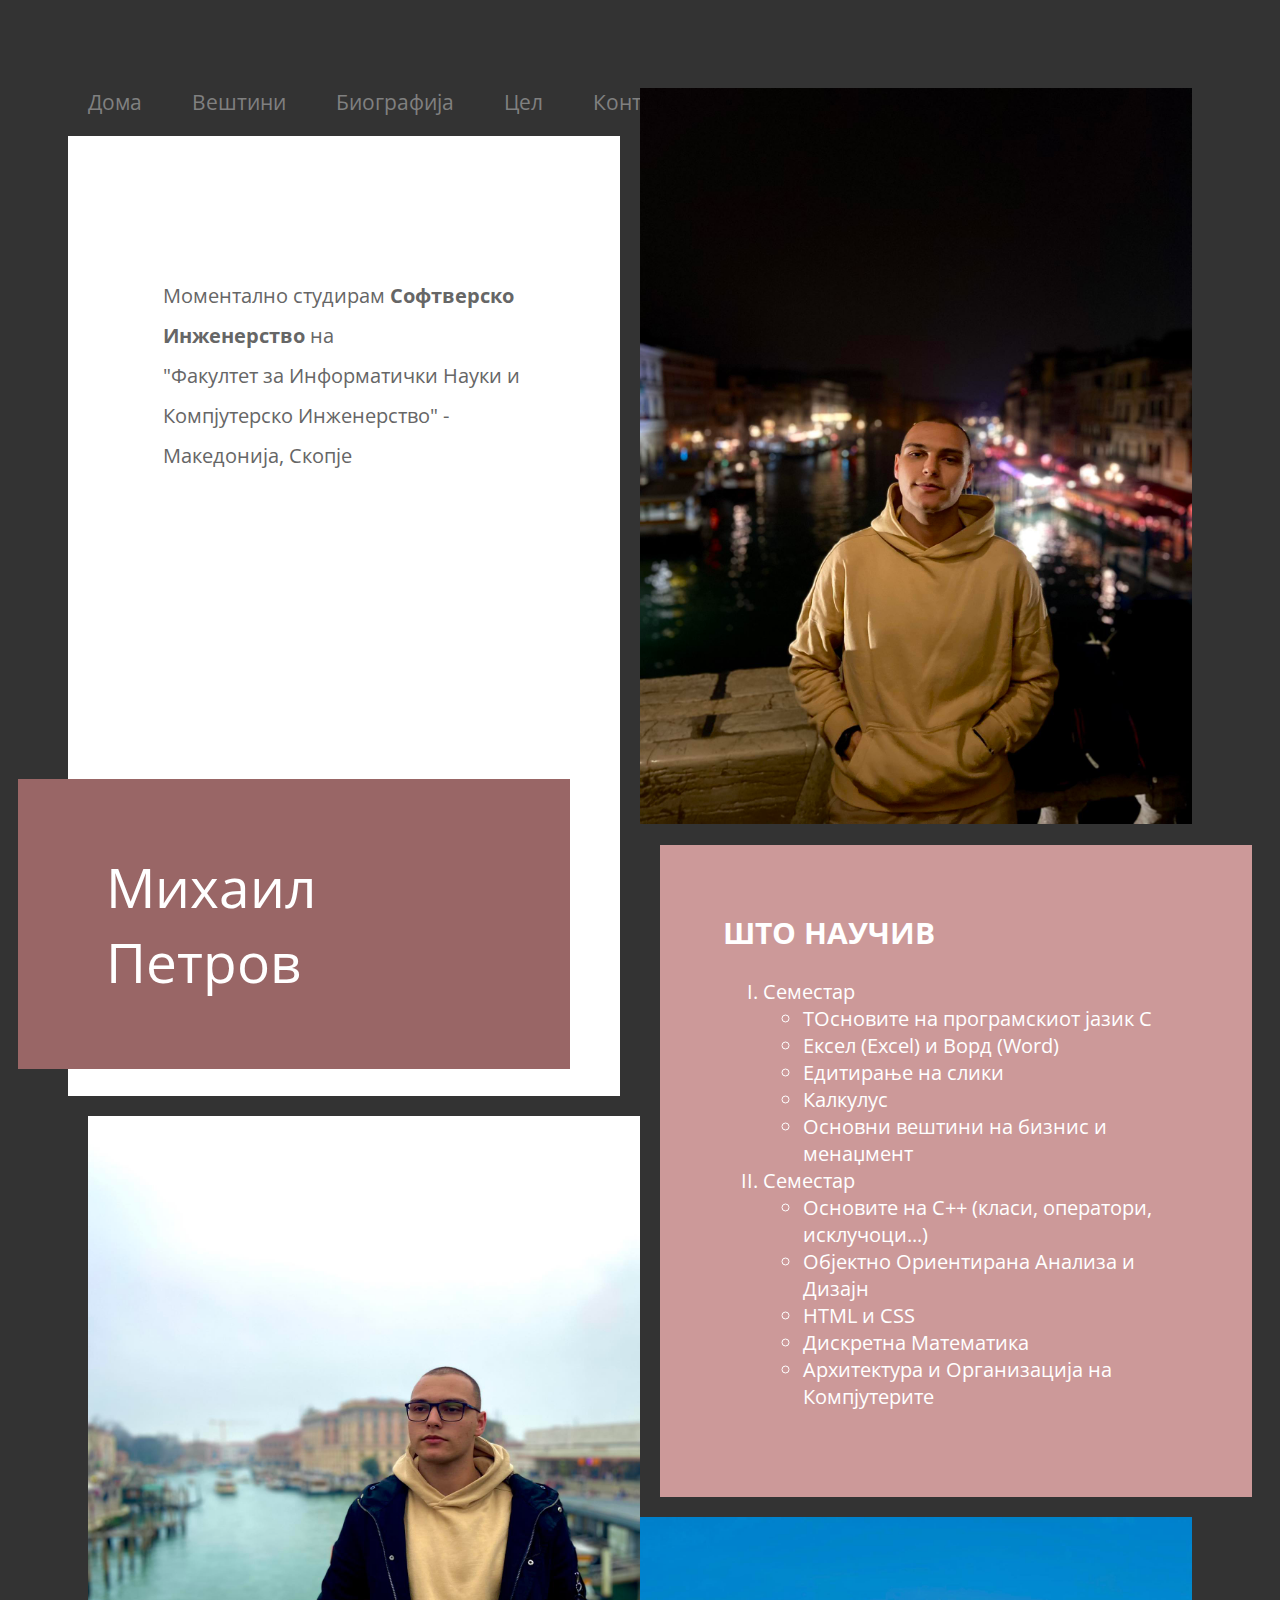
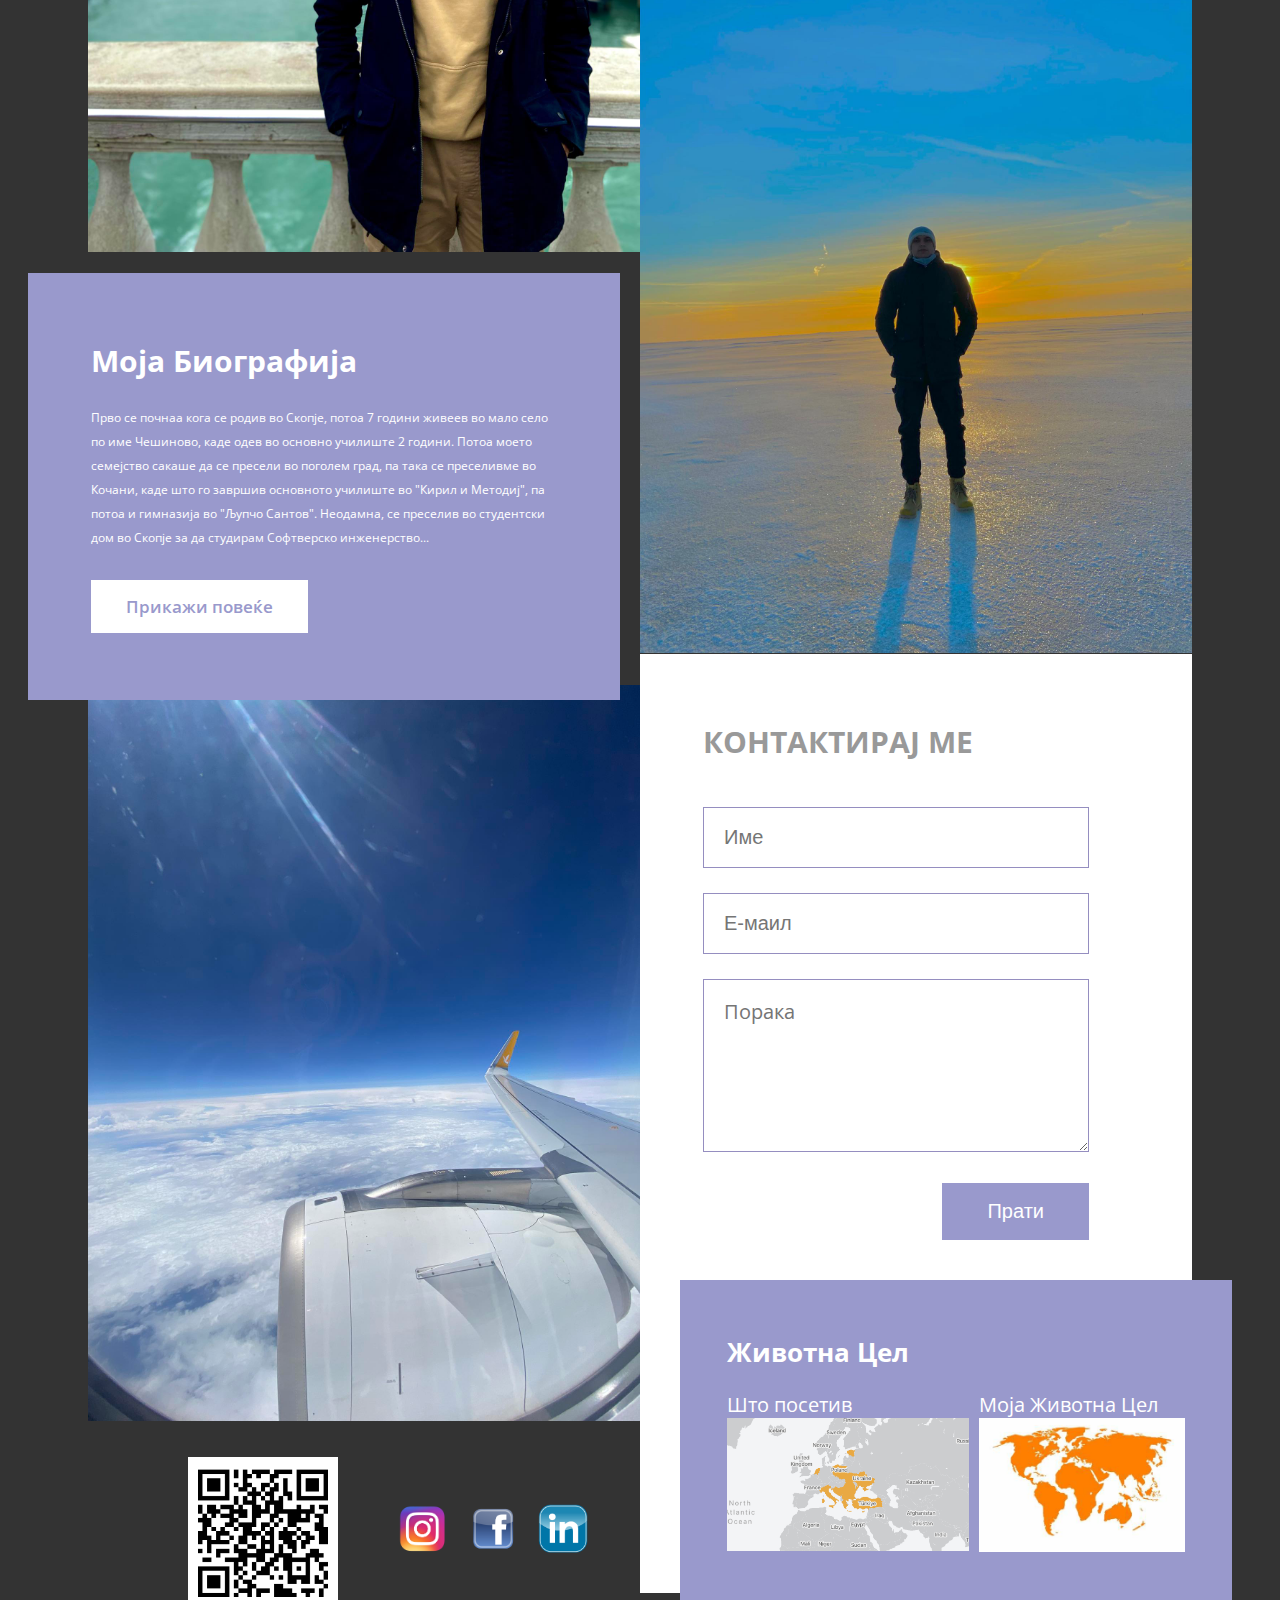
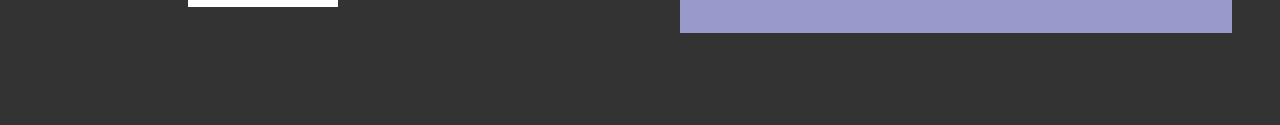
==== Macedonian.html @ 36874217 "Add files via upload" ====
<!DOCTYPE html>
<html lang="en">

<head>
  <meta charset="UTF-8">
  <meta name="viewport" content="width=device-width, initial-scale=1.0">
  <meta http-equiv="X-UA-Compatible" content="ie=edge">
  <title>Михаил Петров</title>

  <link rel="stylesheet" href="https://fonts.googleapis.com/css?family=Open+Sans:400,600">
  <link rel="stylesheet" href="css/css.css">
</head>

<body class="tm-bg-dark">
<a id="makedonski" href="index.html"><img src="img/UK%20flag.png" height="20" width="30"/></a>
<main class="tm-container masonry">
  <div id="nav">
    <ul>
      <li> <a href="#pocetok" class="nav"> Дома</a></li>
      <li><a href="#skills" class="nav">Вештини</a></li>
      <li><a href="#mybio" class="nav">Биографија</a></li>
      <li><a href="#goal" class="nav">Цел</a></li>
      <li><a href="#contact" class="nav">Контакт</a></li>
    </ul>
  </div>
  <div class="item tm-bg-white tm-block tm-block-left" data-desktop-seq-no="1" data-mobile-seq-no="1">
    <p id="tm-hero-text"><span id="pocetok"> Моментално студирам</span> <b>Софтверско Инженерство</b> на <br>
      "Факултет за Информатички Науки и Компјутерско Инженерство" - Македонија, Скопје</p>
    <p id="mapa"><iframe src="https://www.google.com/maps/embed?pb=!1m18!1m12!1m3!1d1202.3561960601708!2d21.40722436514613!3d42.00400082567023!2m3!1f0!2f0!3f0!3m2!1i1024!2i768!4f13.1!3m3!1m2!1s0x13541443605aa4ab%3A0x33d56647e5b87264!2z0KTQsNC60YPQu9GC0LXRgiDQt9CwINC40L3RhNC-0YDQvNCw0YLQuNGH0LrQuCDQvdCw0YPQutC4INC4INC60L7QvNC_0ZjRg9GC0LXRgNGB0LrQviDQuNC90LbQtdC90LXRgNGB0YLQstC-ICjQpNCY0J3QmtCYKQ!5e0!3m2!1smk!2smk!4v1688305893850!5m2!1smk!2smk" width="400" height="200" style="border:0;" allowfullscreen="" loading="lazy" referrerpolicy="no-referrer-when-downgrade"></iframe></p>
    <header class="tm-block-brand">
      <div class="tm-bg-primary-dark tm-text-white tm-block-brand-inner">
        <h1 class="tm-brand-name">Михаил Петров</h1>
      </div>
    </header>
  </div>
  <div class="item" data-desktop-seq-no="2" data-mobile-seq-no="4">
    <img src="img/venice.jpg" alt="Image" class="tm-img-left">
  </div>
  <div id="mybio" class="item tm-bg-secondary tm-text-white tm-block tm-block-wider tm-block-pad tm-block-left-2" data-desktop-seq-no="3"
       data-mobile-seq-no="5">
    <input id="ch" type="checkbox">
    <h2>Моја Биографија</h2>
    <p class="bio">Прво се почнаа кога се родив во Скопје, потоа 7 години живеев во мало село по име Чешиново, каде одев во основно училиште 2 години. Потоа моето семејство сакаше да се пресели во поголем град, па така се преселивме во Кочани, каде што го завршив основното училиште во "Кирил и Методиј", па потоа и гимназија во "Љупчо Сантов". Неодамна, се преселив во студентски дом во Скопје за да студирам Софтверско инженерство...
    </p>
    <div id="plustekst">
      <p class="bio">Jа видов мојата страст за патување, танцување и се поврзано со музика кога станав член на фолклорен ансембл на 12 годишна возраст. Тоа ми овозможи да патувам низ Европа, дури и некои делови од Азија. Тогаш сфатив, дека обожавам да запознавам и да научам за нови култури и како луѓето живеат со различен менталитет од нашиот.</p>
      <p class="bio">И затоа сакам да најдам работа, како што ја нареков "Мојата Работа од Соништа", односно да работам од далеку и да патувам низ целиот свет!</p>
      <label for="ch" class="tm-btn tm-btn-small tm-btn-primary tm-mt">Прикажи помалку</label>
    </div>
    <label for="ch" class="tm-btn tm-btn-small tm-btn-primary tm-mt">Прикажи повеќе</label>
  </div>
  <div class="item" data-desktop-seq-no="4" data-mobile-seq-no="8">
    <img src="img/plane.jpg" alt="Image" class="tm-img-left">
  </div>
  <div class="tm-footer" id="tmFooter" data-desktop-seq-no="5" data-mobile-seq-no="9">
    <img id="qr" src="img/instagram%20qr.png" alt="QR Code" class="tm-img-qr">
    <ul id="kontakti" type="none">
      <li><a id="insta" href="https://instagram.com/petrovmihail10"><img class="instaikona" src="img/instagram-Logo-PNG-Transparent-Background-download.png" width="50" height="50" alt="instagram icon"></a></li>
      <li><a href="https://facebook.com/petrovmihail10"><img class="instaikona" src="img/facebook logo.png" height="50" width="50"/></a></li>
      <li><a href="https://www.linkedin.com/in/mihail-petrov-1125b3255"><img class="instaikona" src="img/R.png" height="50" width="50"/></a></li>
    </ul>
  </div>
  <div class="item" data-desktop-seq-no="6" data-mobile-seq-no="2">
    <img src="img/alsovenice.jpg" alt="Image">
  </div>
  <div class="item tm-block-right" data-desktop-seq-no="7" data-mobile-seq-no="3">
    <div class="tm-block-right-inner tm-bg-primary-light tm-text-white tm-block tm-block-wider tm-block-pad" id="skills">
      <header>
        <h2 class="tm-text-uppercase">
          Што научив
        </h2>
      </header>
      <ol type="I">
        <li>Семестар<br>
          <ul>
            <li>TОсновите на програмскиот јазик C</li>
            <li>Ексел (Excel) и Ворд (Word)</li>
            <li>Едитирање на слики</li>
            <li>Калкулус</li>
            <li>Основни вештини на бизнис и менаџмент</li>
          </ul>
        </li>
        <li>Семестар<br>
          <ul>
            <li>Основите на C++ (класи, оператори, исклучоци...)</li>
            <li>Објектно Ориентирана Анализа и Дизајн</li>
            <li>HTML и CSS</li>
            <li>Дискретна Математика</li>
            <li>Архитектура и Организација на Компјутерите</li>
          </ul>
        </li>
      </ol>
    </div>
  </div>

  <div class="item" data-desktop-seq-no="8" data-mobile-seq-no="6">
    <img src="img/estonia.jpg" alt="Image">
  </div>

  <div class="item tm-bg-white tm-block tm-form-section" data-desktop-seq-no="9" data-mobile-seq-no="7">
    <div id="contact" class="tm-form-container tm-block-pad tm-pb-0">
      <header>
        <h2 class="tm-text-uppercase tm-text-gray-light tm-mb">
          Контактирај ме
        </h2>
      </header>
      <form action="mailto:petrovmihail1011@yahoo.com" class="tm-contact-form" method="POST">
        <div class="tm-form-group">
          <input type="text" id="contact_name" name="contact_name" class="form-control" placeholder="Име" required/>
        </div>
        <div class="tm-form-group">
          <input type="email" id="contact_email" name="contact_email" class="form-control" placeholder="Е-маил" required/>
        </div>
        <div class="tm-form-group">
          <textarea rows="5" id="contact_message" name="contact_message" class="form-control" placeholder="Порака" required></textarea>
        </div>
        <div class="tm-text-right">
          <button type="submit" class="tm-btn tm-btn-secondary tm-btn-pad-big">Прати</button>
        </div>
      </form>
    </div>

    <div class="tm-form-section-tag">
      <div class="tm-bg-secondary tm-text-white tm-block-pad tm-form-section-tag-inner">
        <header>
          <h2>Животна Цел</h2>
        </header>
        <ul id="goal">
          <li>Што посетив<br>
            <img id="visited" src="img/visited.png" height="450" width="555"/>
          <li>Моја Животна Цел<br>

            <img src="img/goal.jpg" height="307" width="474"/></li>
        </ul>
      </div>
    </div>
  </div>

</main>
</body>

</html>
---- css/css.css ----
body {
  font-family: "Open Sans", sans-serif;
  font-size: 20px;
  color: #666666;
  -webkit-font-smoothing: antialiased;
  padding: 80px;
  overflow-x: hidden;
}
#kontakti{
  display: flex;
}
#qr{
  margin-left: 100px;
}
#kontakti li{
  margin-right: 20px;
}
#nav ul{
  display: flex;
  list-style-type: none;
  margin-top: 0;
  padding-left: 0;
}
#nav li{
  margin-bottom: 20px;
  margin-right: 50px;
  font-size: 21px;
}
#nav li:last-of-type{
  margin-right: 0;
}
#mapa{
margin-left: 100px;
  margin-top: 20px;
}

#makedonski{
  position: absolute;
  margin-top: -30px;
  margin-left: 1200px;
}
#makedonski:hover{
  scale: 130%;
}

#goal{
  list-style-type: none;
  display: flex;
  padding: 0;
}

#goal li:first-of-type{
  margin-right: 10px;
}

.instaikona:hover{
  scale: 115%;
}
.bio{
  font-size: 12px;
}

.nav{
  color: grey;
}
.nav:hover{
  color: white;
}

#ch{
  display: none;
}
#ch:checked ~ #plustekst{
  display:block;
}
#ch:checked ~ label {
  display: none;
}
#plustekst{
  display: none;
}
textarea {
  font-family: "Open Sans", sans-serif;
}

a {
	color: #FF0;
  text-decoration: none;
}

button {
  border: none;
}

a,
button {
  -webkit-transition: all 0.3s ease;
  -o-transition: all 0.3s ease;
  transition: all 0.3s ease;
  cursor: pointer;
}

h2 {
  margin-top: 0;
}

p {
  line-height: 2;
  margin: 0;
}

.tm-container {
  max-width: 1200px;
  width: 100%;
  margin-left: auto;
  margin-right: auto;
  position: relative;
}

.masonry {
  -webkit-column-count: 2;
  column-count: 2;
  -webkit-column-gap: 0;
  column-gap: 0;
}

.item {
  display: inline-block;
  margin: 0;
  width: 100%;
}

img {
  max-width: 100%;
  height: auto;
}

.tm-relative {
  position: relative;
}

.tm-block {
  position: relative;
  -webkit-box-sizing: border-box;
  box-sizing: border-box;
  max-width: 600px;
}

.tm-block-wider {
  max-width: 640px;
  width: calc(100% + 40px);
}

.tm-block-left {
  right: 20px;
  bottom: 20px;
}

.tm-block-left-2 {
  right: 60px;
  top: 15px;
}

.tm-block-right {
  padding: 15px 0 20px 20px;
}

.tm-img-left {
  display: block;
  margin-right: 0;
  margin-left: auto;
}

#tm-hero-text {
  padding: 140px 95px 0;
}

.tm-block-pad {
  padding: 67px 63px;
}

.tm-block-icon {
  text-align: center;
  display: block;
  margin: 0 30px 30px;
}

.tm-block-brand {
  position: relative;
  margin-top: 70px;
  margin-bottom: 27px;
}

.tm-block-brand-inner {
  position: relative;
  right: 50px;
  padding: 70px 48px;
  display: -webkit-box;
  display: -ms-flexbox;
  display: flex;
  -webkit-box-align: center;
  -ms-flex-align: center;
  align-items: center;
}

.tm-brand-name {
  margin: 0 40px 0;
  font-size: 55px;
  font-weight: 400;
}

.tm-bg-dark {
  background-color: #333333;
}

.tm-bg-white {
  background-color: #ffffff;
}

.tm-btn {
  padding: 15px 25px;
  display: inline-block;
  font-size: 1em;
}

.tm-btn-small {
  font-size: 17px;
  font-weight: 600;
  padding: 15px 35px;
}

.tm-btn-pad-big {
  padding: 17px 45px;
}

.tm-btn-primary {
  color: #9999cc;
  background-color: #ffffff;
}

.tm-btn-primary:hover {
  background-color: #c5c5e6;
}

.tm-btn-secondary {
  color: white;
  background-color: #9999cc;
}

.tm-btn-secondary:hover {
  color: #ffffff;
  background-color: #5b5bb2;
}

.tm-text-white {
  color: #ffffff;
}

.tm-text-gray-light {
  color: #999999;
}

.tm-bg-primary-light {
  background-color: #cc9999;
}

.tm-bg-primary-dark {
  background-color: #996666;
}

.tm-bg-secondary {
  background-color: #9999cc;
}

.tm-mt {
  margin-top: 30px;
}

.tm-mt-big {
  margin-top: 50px;
}

.tm-mb {
  margin-bottom: 45px;
}

.tm-mb-small {
  margin-bottom: 20px;
}

.tm-text-right {
  text-align: right;
}

.tm-text-uppercase {
  text-transform: uppercase;
}

.tm-form-group {
  margin-bottom: 25px;
}

input,
textarea {
  width: 100%;
  -webkit-box-sizing: border-box;
  box-sizing: border-box;
  border: 1px solid #958ec0;
  padding: 18px 20px;
  font-size: 1em;
}

.tm-contact-form {
  width: calc(100% - 40px);
}

.tm-form-section {
  margin-top: -5px;
}

.tm-form-section-tag {
  position: relative;
}

.tm-form-section-tag h2 {
  font-size: 1.6rem;
}

.tm-form-section-tag-inner {
  position: relative;
  left: 40px;
  right: -40px;
  bottom: -40px;
  width: 100%;
  max-width: 600px;
  box-sizing: border-box;
  padding: 55px 47px;
}

.tm-pb-0 {
  padding-bottom: 0 !important;
}

.tm-img-qr {
  width: 150px;
  height: 150px;
  margin: 30px 20px 30px 0;
}

.tm-footer {
  display: -webkit-box;
  display: -ms-flexbox;
  display: flex;
  -webkit-box-align: center;
  -ms-flex-align: center;
  align-items: center;
  max-width: 600px;
  margin-right: 0;
  margin-left: auto;
}

.tm-footer,
.tm-footer a {
  color: #cbcbcb;
}

.tm-footer a:hover {
  color: #996666;
}

.tm-footer p {
  font-size: 16px;
}

@media (max-width: 1232px) {
  body {
    padding: 60px;
  }
}

@media (max-width: 1199px) {
  .masonry {
    -webkit-column-count: 1;
    column-count: 1;
  }

  .tm-container {
    max-width: 600px;
  }
}

@media (max-width: 540px) {
  .tm-block-brand-inner {
    flex-direction: column;
    padding: 35px;
    right: 30px;

  }

  .tm-brand-name {
    margin-top: 20px;
  }

  .tm-contact-form {
    width: calc(100% - 20px);
  }
}

@media (max-width: 520px) {
  body {
    padding: 50px;
  }

  .tm-block-pad {
    padding: 45px;
  }

  #tm-hero-text {
    padding: 50px 45px 0;
  }

  .tm-block-brand {
    margin-top: 70px;
  }
}

@media (max-width: 417px) {
  .tm-block-left,
  .tm-block-left-2 {
    right: 0;
  }

  .tm-block-wider {
    width: 100%;
  }

  .tm-footer {
    flex-direction: column;
  }
}

@media (max-width: 390px) {
  body {
    padding: 40px 20px 10px;
  }

  .tm-form-section-tag-inner {
    left: 25px;
    right: -25px;
    bottom: -25px;
  }
}
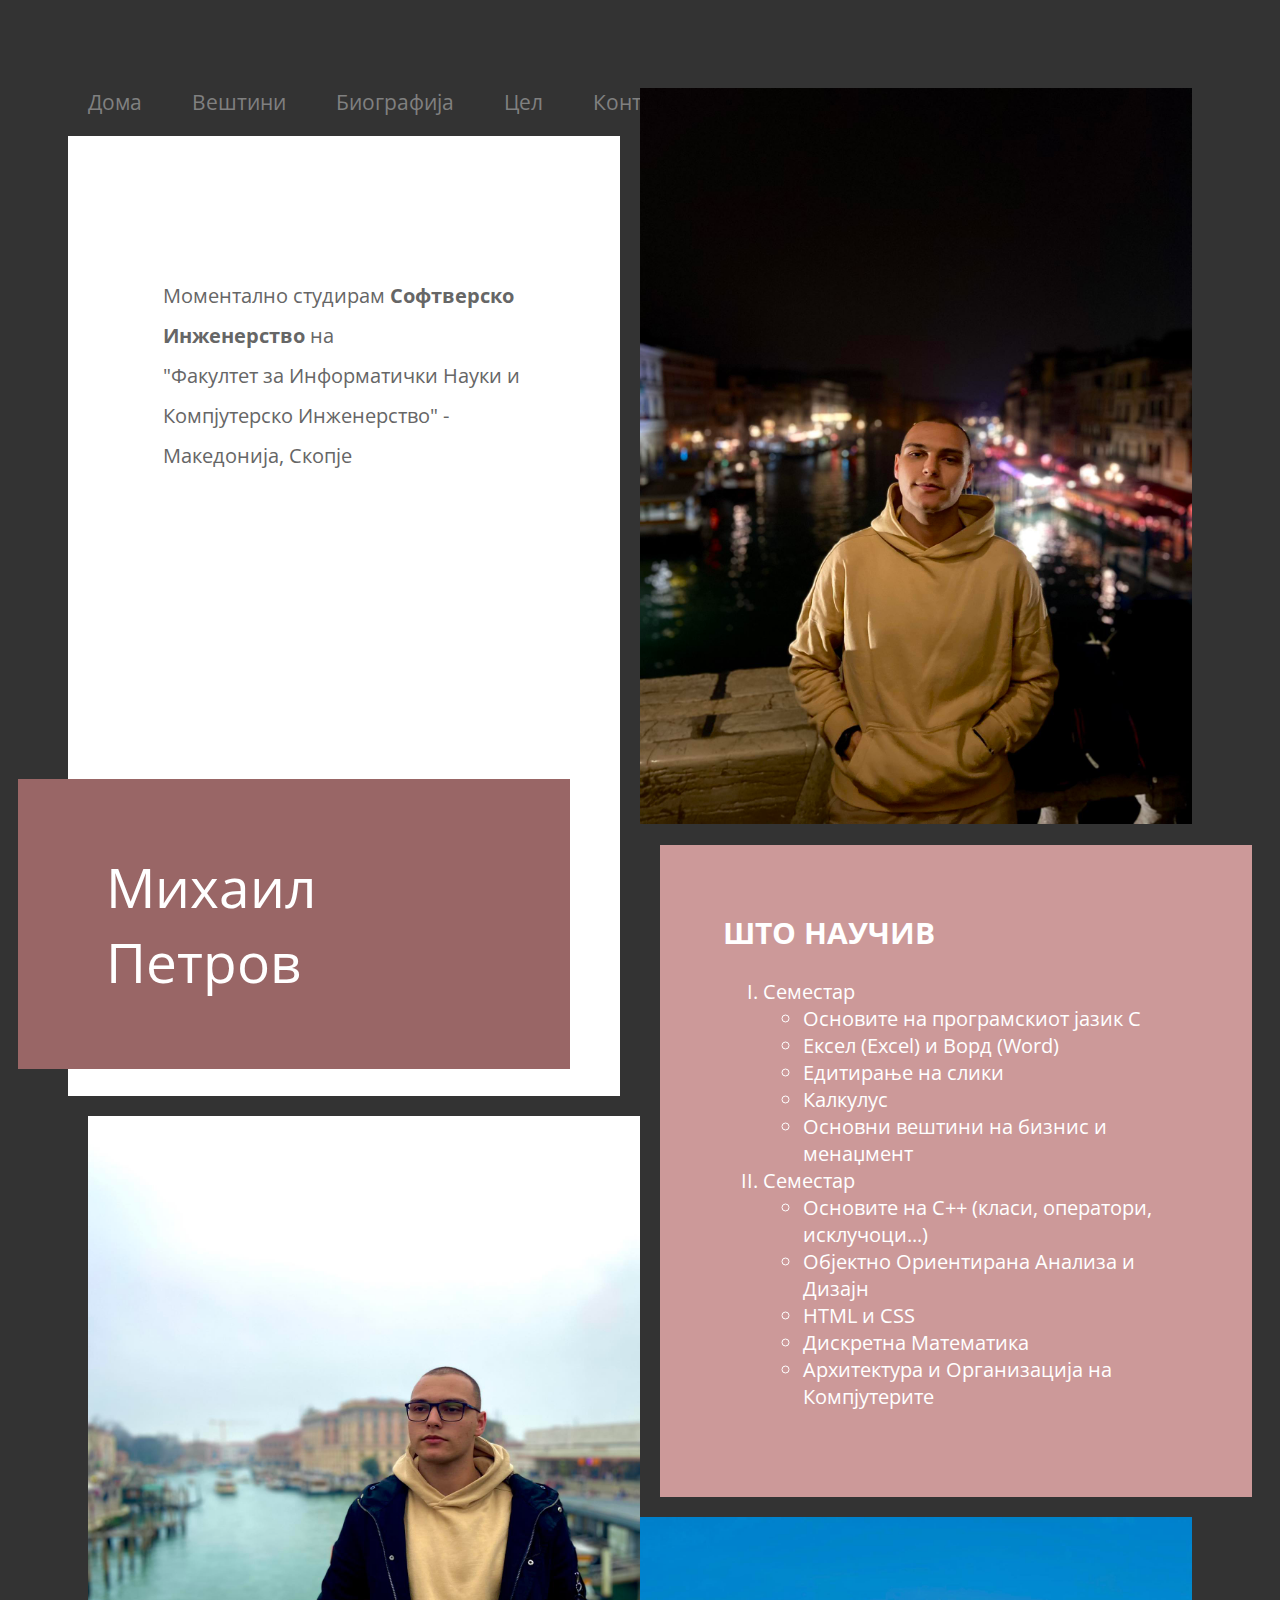
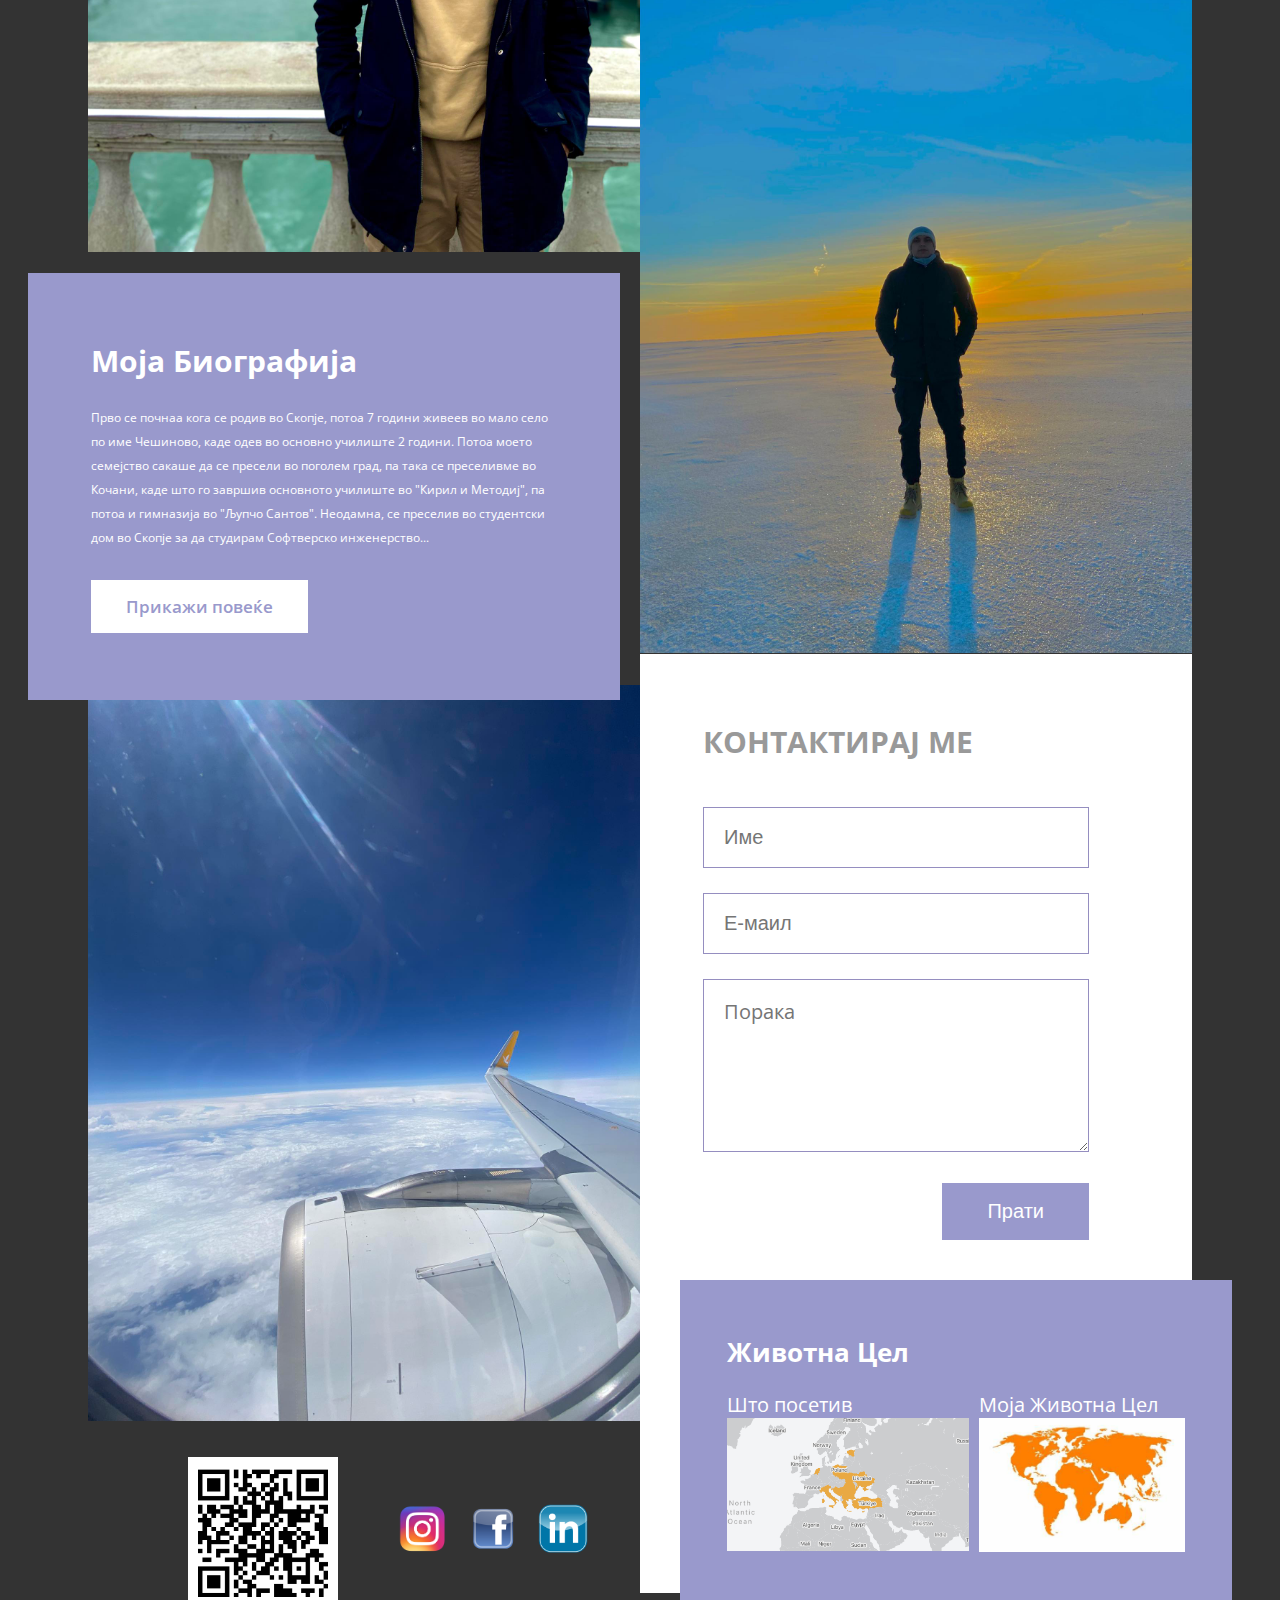
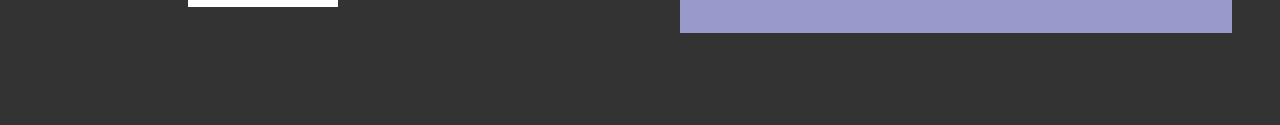
==== commit 59c2d587: "Add files via upload" ====
--- a/Macedonian.html
+++ b/Macedonian.html
@@ -73,7 +73,7 @@
       <ol type="I">
         <li>Семестар<br>
           <ul>
-            <li>TОсновите на програмскиот јазик C</li>
+            <li>Основите на програмскиот јазик C</li>
             <li>Ексел (Excel) и Ворд (Word)</li>
             <li>Едитирање на слики</li>
             <li>Калкулус</li>
